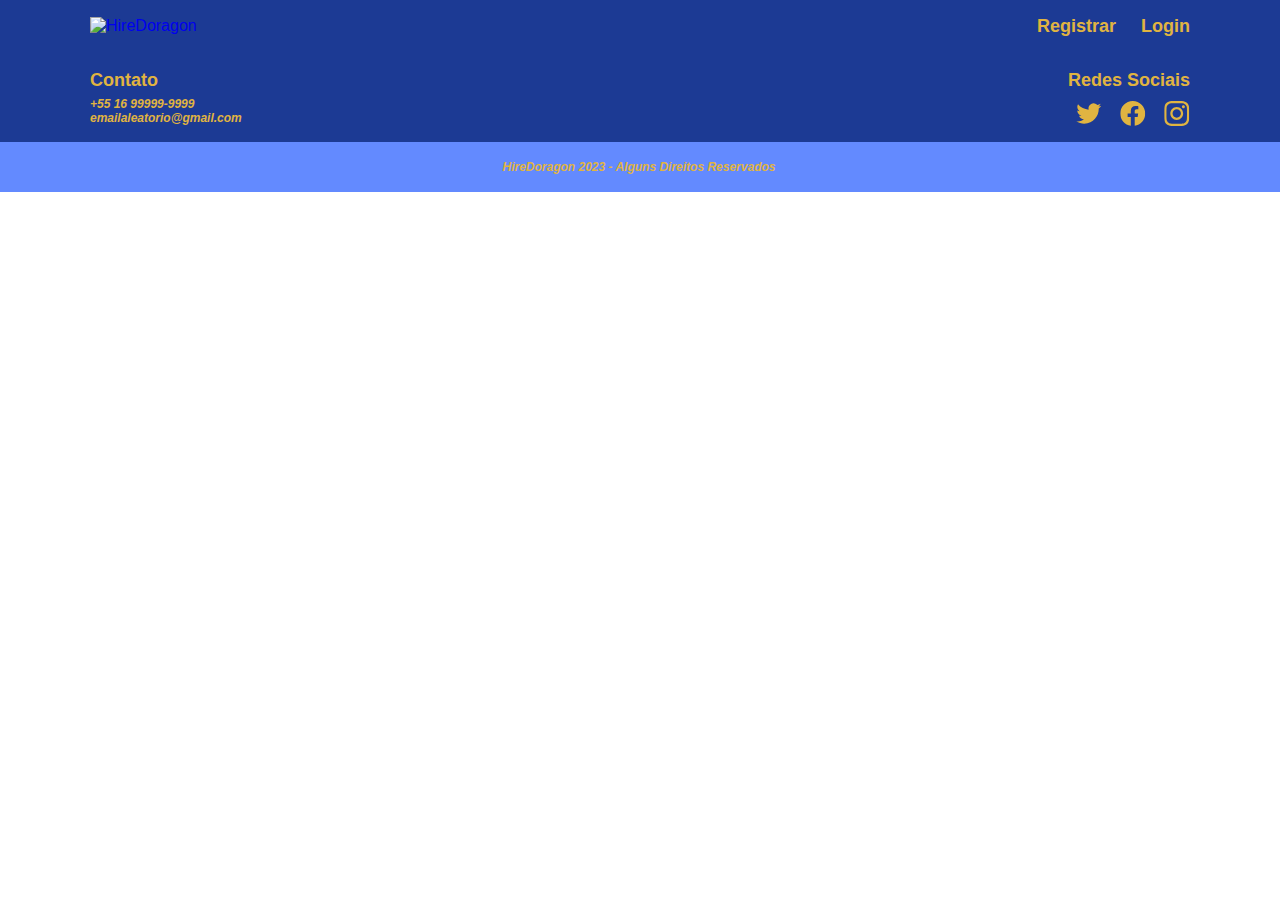
==== saiba-mais.html @ 1d174f56 "arrumando imagens e preprarando o login/registrar/saibamais" ====
<!DOCTYPE html>
<html lang="pt-br">

<head>
    <meta charset="UTF-8">
    <meta name="viewport" content="width=device-width, initial-scale=1.0">
    <meta name="description"
        content="Contrate alguem da nossa empresa para desenvolver seu software, ou se aliste para trabalhar com nós">

    <title>HireDoragon - Site De Freelancers</title>

    <meta property="og:type" content="website" />
    <meta property="og:title" content="HireDoragon - Site De Freelancers" />
    <meta property="og:description"
        content="Contrate alguem da nossa empresa para desenvolver seu software, ou se aliste para trabalhar com nós." />
    <meta property="og:url" content="http://hiredoragon.com" />
    <!-- <meta property="og:image" content="http://hiredoragon.com/img\icons8-dragão-100.svg" /> -->

    <link rel="shortcut icon" href="favicon.ico">
    <link rel="stylesheet" href="./css/style.css">
</head>

<body>
    <!--Header-->
    <header class="header-bg">
        <div class="header">
            <a href="./index.html"><img src="img/icon.svg" alt="HireDoragon"></a>

            <nav aria-label="primaria">
                <ul class="header-menu">
                    <li><a href="./registrar.html">Registrar</a></li>
                    <li><a href="./login.html">Login</a></li>
                </ul>
            </nav>

        </div>
    </header>


    <footer class="footer-bg">
        <div class="footer">
            <div class="contato">
                <h3>Contato</h3>
                <ul>
                    <li>+55 16 99999-9999</li>
                    <li>emailaleatorio@gmail.com</li>
                </ul>
            </div>

            <div class="redes">
                <h3>Redes Sociais</h3>
                <ul>
                    <li><a href="http://twitter.com"   target="_blank"><img src="img/twit.svg" alt="twitter"></a></li>
                    <li><a href="http://facebook.com" target="_blank"><img src="img/face.svg" alt="facebook"></a></li>
                    <li><a href="http://istagram.com" target="_blank"><img src="img/insta.svg" alt="istagram"></a></li>
                </ul>
            </div>
        </div>

        <div class="direitos">
            <p>HireDoragon 2023 - Alguns Direitos Reservados</p>
        </div>
    </footer>


</body>

</html>
---- css/style.css ----
body {
    margin: 0px;
    font-family: Arial, Helvetica, sans-serif;
}

ul {
    margin: 0;
    padding: 0;
    list-style: none;
}

.header-bg {
    background-color: #1C3A94;
}

a {
    text-decoration: none;
}

.header {
    display: flex;
    justify-content: space-between;
    align-items: center;
    padding: 7.5px;
    max-width: 1100px;
    margin-left: auto;
    margin-right: auto;
}

.header-menu {
    display: flex;
    gap: 25px;
}

.header-menu a {
    padding: 8px 0px;
    display: inline-block;
    color: #E0B441;
    font-size: 18px;
    font-family: Arial;
    font-weight: 700;
}

.header-menu a:hover {
    color: #FFF;
}


/*Introduçao*/

.introducao {
    background: url(../img/image\ 1.png) center no-repeat;
    background-size: cover;
    backdrop-filter: blur(2px);
    width: 100%;
    height: 475px;
    display: block;
}

.introducao-texto {
    padding-top: 57px;
    align-items: center;
    margin: 0 auto;
    max-width: 1000px;
    display: grid;
    grid-template-columns: 3.5fr 7fr;
    gap: 170px;
}


.introducao-texto p {
    text-align: center;
    color: white;
    font-size: 22px;
    font-family: Arial;
    font-style: italic;
    font-weight: 700;
    word-wrap: break-word;
}

/*Conheça nossos serviços*/

.barra-1 {
    max-width: 1100px;
    background: #e0b441;
    border-radius: 15px;
    width: 200px;
    height: 5px;
    align-items: center;
    margin-left: auto;
    margin-right: auto;
    margin-top: 80px;
}

.barra-2 {
    max-width: 1100px;
    background: #e0b441;
    border-radius: 15px;
    width: 200px;
    height: 5px;
    align-items: center;
    margin-left: auto;
    margin-right: auto;
}


.titulo {
    max-width: 1100px;
    align-items: center;
    margin: 0 auto;
}

.titulo h1 {
    text-align: center;
    font-family: Arial;
    font-weight: 700;
    color: #E0B441;
    font-size: 42px;
    width: 100%;
    margin-top: 3px;
    margin-bottom: 3px;
}

.servicos {
    display: block;
    max-width: 1100px;
    margin: 0 auto;
    margin-top: 80px;
}

.designer {
    display: inline;
}

.designer h2 {
    display: flex;
    width: 154px;
    flex-direction: column;
    justify-content: center;
    flex-shrink: 0;
    color: #E0B441;
    text-align: justify;
    font-size: 24px;
    font-family: Arial;
    font-weight: 700;
}

.designer img {
    width: 245px;
    height: 245px;
    border-radius: 20px;
    background: url(../img/conceito-de-estrategia-de-planejamento-de-estrategia-de-marketing.jpg), lightgray 50% / cover no-repeat;
    box-shadow: 0px 4px 4px 0px rgba(0, 0, 0, 0.25);
}

.designer p {
    display: inline-block;
    width: 811px;
    height: 245px;
    color: #946F0D;
    text-align: justify;
    font-size: 24px;
    font-family: Arial;
    position: absolute;
    padding-left: 40px;
    margin: 0 auto;
}

.programador {
    display: inline;
    max-width: 1100px;
}

.programador h2 {
    margin-left: 945px;
    margin-top: 80px;
    display: flex;
    width: 154px;
    flex-direction: column;
    justify-content: right;
    flex-shrink: 0;
    color: #E0B441;
    text-align: justify;
    font-size: 24px;
    font-family: Arial;
    font-weight: 700;
}

.programador p {
    display: inline-block;
    width: 811px;
    height: 245px;
    color: #946F0D;
    text-align: justify;
    font-size: 24px;
    font-family: Arial;
    position: absolute;
    margin: 0 auto;
    margin-left: 0;
}

.programador img {
    display: inline-block;
    margin-left: 855px;
    width: 245px;
    height: 245px;
    border-radius: 20px;
    background: url(../img/conceito-de-estrategia-de-planejamento-de-estrategia-de-marketing.jpg), lightgray 50% / center no-repeat;
    box-shadow: 0px 4px 4px 0px rgba(0, 0, 0, 0.25);
}

.analista {
    display: inline;
}

.analista h2 {
    margin-top: 80px;
    display: flex;
    width: 304px;
    flex-direction: column;
    justify-content: center;
    flex-shrink: 0;
    color: #E0B441;
    font-size: 24px;
    font-family: Arial;
    font-weight: 700;
    word-wrap: break-word
}

.analista img {
    box-sizing: border-box;
    border-radius: 20px;
    width: 245px;
    height: 245px;
    position: relative;
    box-shadow: 0px 4px 4px 0px rgba(0, 0, 0, 0.25);
}

.analista p {
    display: inline-block;
    width: 811px;
    height: 245px;
    color: #946F0D;
    text-align: justify;
    font-size: 24px;
    font-family: Arial;
    position: absolute;
    padding-left: 40px;
    margin: 0 auto;
}

.botao {
    max-width: 1100px;
}

.botao h3 {
    color: #638AFF;
    font-size: 24px;
    font-family: Arial;
    font-weight: 700;
    text-decoration: underline;
    word-wrap: break-word;
    max-width: 100%;
    text-align: center;
    margin-top: 80px;
}

.btn {
    display: inline-block;
    background-color: #1C3A94;
    border-style: none;
    color: white;
    width: 130px;
    height: 45px;
    font-family: Arial, Helvetica, sans-serif;
    font-size: 14px;
    font-weight: 700;
    border-radius: 4px;
    padding-top: 3px;
    align-items: center;
    margin-left: 480px;
    margin-bottom: 80px;
}

.btn:hover {
    background-color: #ffffff;
    border-style: outset;
    border-color: #1C3A94;
    color: #1C3A94;
    width: 130px;
    height: 45px;
    font-family: Arial, Helvetica, sans-serif;
    font-size: 14px;
    font-weight: 700;
    border-radius: 4px;
    box-shadow: 0px 4px 4px 0px rgba(0, 0, 0, 0.25);
    cursor: pointer;
}

/*Se inscreva*/


.inscrever {
    background-color: #638AFF;
    margin: 0 auto;
    max-width: 100%;
    height: 640px;
    display: block;
}

.inscrever h1 {
    margin: 0 auto;
    padding-top: 60px;
    padding-bottom: 60px;
    color: #E0B441;
    text-align: center;
    text-shadow: 0px 4px 4px 0px black;
    font-size: 60px;
    font-family: Arial;
    font-weight: 700;
    text-decoration-line: underline;
}

.inscrever-texto {
    padding-top: 27px;
    max-width: 1100px;
    margin: 0 auto;
}

.inscrever-texto img {
    float: left;
}

.inscrever-texto p {
    display: flex;
    margin: 0;
    text-align: left;
    color: white;
    font-size: 22px;
    font-family: Arial;
    font-weight: 700;
    width: 651px;
    float: right;
    flex-direction: column;
    flex-shrink: 0;
    text-shadow: 0px 4px 4px 0px rgba(0, 0, 0, 0.25);
}

.btn-1 {
    border-style: none;
    display: inline-block;
    box-shadow: 0px 4px 4px 0px rgba(0, 0, 0, 0.25);
    background-color: #E0B441;
    color: #1C3A94;
    width: 130px;
    height: 45px;
    font-family: Arial, Helvetica, sans-serif;
    font-size: 14px;
    font-weight: 700;
    border-radius: 4px;
    padding-top: 3px;
    margin-left: 375px;
    margin-top: 40px;

}

.btn-1:hover {
    background-color: #ffffff;
    border-style: outset;
    border-color: #E0B441;
    color: #E0B441;
    width: 130px;
    height: 45px;
    font-family: Arial, Helvetica, sans-serif;
    font-size: 14px;
    font-weight: 700;
    border-radius: 4px;
    box-shadow: 0px 4px 4px 0px rgba(0, 0, 0, 0.25);
    cursor: pointer;
}

/*quote*/

.quote {
    background: linear-gradient(rgba(0, 0, 0, 0.60),
            rgba(0, 0, 0, 0.60)), url(../img/fundo\ binario.jpeg) center, no-repeat;
    max-height: fit-content;
    width: 100%;
    height: 150px;
}


.cite {
    margin: 0 auto;
    color: #FFF;
    text-align: center;
    text-shadow: 0px 4px 4px 0px rgba(96, 96, 96, 0.25);
    font-size: 18px;
    font-family: 'Times New Roman', Times, serif;
    font-weight: 700;
    width: 502px;
    box-sizing: border-box;
}

.quote p {
    margin: 0 auto;
    padding-top: 44px;
}

/*footer*/

.footer-bg {
    background-color: #1C3A94;
}

.footer {
    max-width: 1100px;
    margin: 0 auto;
    height: 90px;
    max-height: 90px;
}

.contato {
    display: inline-block;
}

.contato h3 {
    padding-top: 18px;
    margin: 0;
    text-align: center;
    display: flex;
    width: 69px;
    color: #E0B441;
    font-size: 18px;
    font-family: Arial;
    font-weight: 700;
}

.contato ul {
    padding-top: 6px;
    text-align: left;
    color: #E0B441;
    font-size: 12px;
    font-family: Arial;
    font-style: italic;
    font-weight: 700;
    width: 153.12px;
    display: block;
    padding: auto;
}

.redes {
    float: right;
}


.redes h3 {
    padding-top: 18px;
    margin: 0;
    display: flex;
    color: #E0B441;
    text-align: center;
    font-size: 18px;
    font-family: Arial;
    font-weight: 700;
}

.redes ul {
    padding-top: 10px;
    display: flex;
    gap: 18px;
    float: right;
}

.redes a {
    padding: 8px 0px;
}

.direitos {
    max-width: 100%;
    height: 50px;
    flex-shrink: 0;
    background-color: #638AFF;
}

.direitos p {
    margin: 0 auto;
    display: flex;
    width: 275px;
    color: #E0B441;
    text-align: center;
    font-size: 12px;
    font-family: Arial;
    font-style: italic;
    font-weight: 700;
    padding-top: 18px;
}
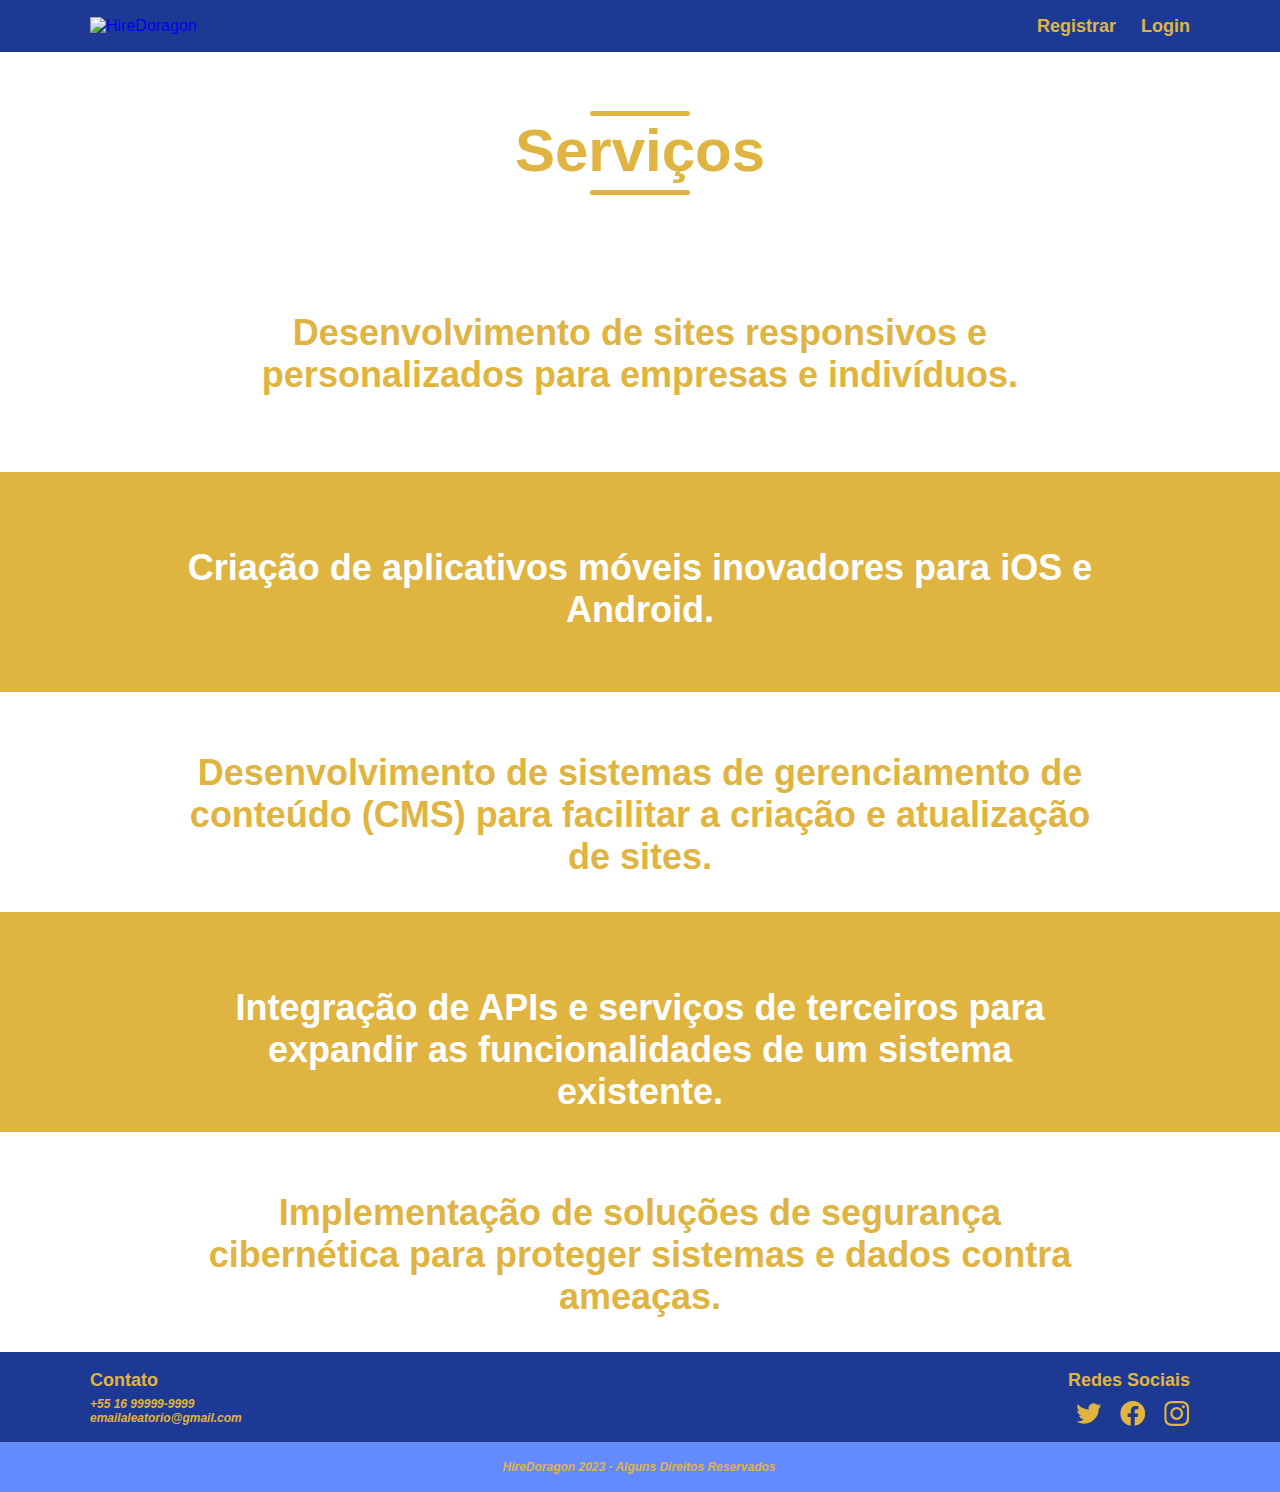
==== commit a9a9bee4: "saibamais" ====
--- a/saiba-mais.html
+++ b/saiba-mais.html
@@ -18,6 +18,7 @@
 
     <link rel="shortcut icon" href="favicon.ico">
     <link rel="stylesheet" href="./css/style.css">
+    <link rel="stylesheet" href="./css/saibamais.css">
 </head>
 
 <body>
@@ -35,6 +36,48 @@
 
         </div>
     </header>
+
+    <section class="tituloserv">
+        <div class="titulo">
+            <div class="barra1-1"></div>
+            <h1>Serviços</h1>
+            <div class="barra1-2"></div>
+        </div>
+    </section>
+
+    <section class="tiposdeserv">
+        <div class="semfundo">
+            <p>
+                Desenvolvimento de sites responsivos e personalizados para empresas e indivíduos.
+            </p>
+        </div>
+
+        <div class="fundoama">
+            <p>
+                Criação de aplicativos móveis inovadores para iOS e Android.
+            </p>
+        </div>
+
+        <div class="semfundo">
+            <p>
+                Desenvolvimento de sistemas de gerenciamento de conteúdo (CMS) para facilitar a criação e atualização de sites.
+            </p>
+        </div>
+
+        <div class="fundoama">
+            <p>
+                Integração de APIs e serviços de terceiros para expandir as funcionalidades de um sistema existente.
+            </p>
+        </div>
+
+        <div class="semfundo">
+            <p>
+                Implementação de soluções de segurança cibernética para proteger sistemas e dados contra ameaças.
+            </p>
+        </div>
+
+
+    </section>
 
 
     <footer class="footer-bg">
--- a/css/style.css
+++ b/css/style.css
@@ -289,12 +289,7 @@
     color: #1C3A94;
     width: 130px;
     height: 45px;
-    font-family: Arial, Helvetica, sans-serif;
-    font-size: 14px;
-    font-weight: 700;
-    border-radius: 4px;
-    box-shadow: 0px 4px 4px 0px rgba(0, 0, 0, 0.25);
-    cursor: pointer;
+    font-family: Arial;
 }
 
 /*Se inscreva*/
--- a/css/saibamais.css
+++ b/css/saibamais.css
@@ -0,0 +1,79 @@
+/*Titulo Serviços*/
+
+.tituloserv {
+    background: url(../img/serviçosfundo.png);
+    height: 200px;
+    width: 100%;
+}
+
+.tituloserv h1 {
+    margin: 0 auto;
+    font-size: 60px;
+}
+
+.titulo {
+    padding-top: 59px;
+}
+
+.barra1-1 {
+    max-width: 1100px;
+    background: #e0b441;
+    border-radius: 15px;
+    width: 100px;
+    height: 5px;
+    align-items: center;
+    margin-left: auto;
+    margin-right: auto;
+}
+
+.barra1-2 {
+    max-width: 1100px;
+    background: #e0b441;
+    border-radius: 15px;
+    width: 100px;
+    height: 5px;
+    align-items: center;
+    margin-left: auto;
+    margin-right: auto;
+    margin-top: 5px;
+}
+
+/*Serviços*/
+
+.tiposdeserv {
+    margin: 0 auto;
+}
+
+.tiposdeserv p {
+    margin: 0 auto;
+    color: #E0B441;
+    text-align: center;
+    font-size: 36px;
+    font-family: Arial;
+    font-style: normal;
+    font-weight: 700;
+    line-height: normal;
+    display: flex;
+    width: 910px;
+    height: 100px;
+    justify-content: center;
+    padding-top: 60px;
+}
+
+.semfundo {
+    background-color: none;
+    height: 220px;
+}
+
+.fundoama {
+    background-color: #E0B441;;
+    width: 100%;
+    margin: 0 auto;
+    height: 220px;
+}
+
+.fundoama p {
+    color: white;
+    font-size: 36px;   
+    padding-top: 75px;
+}